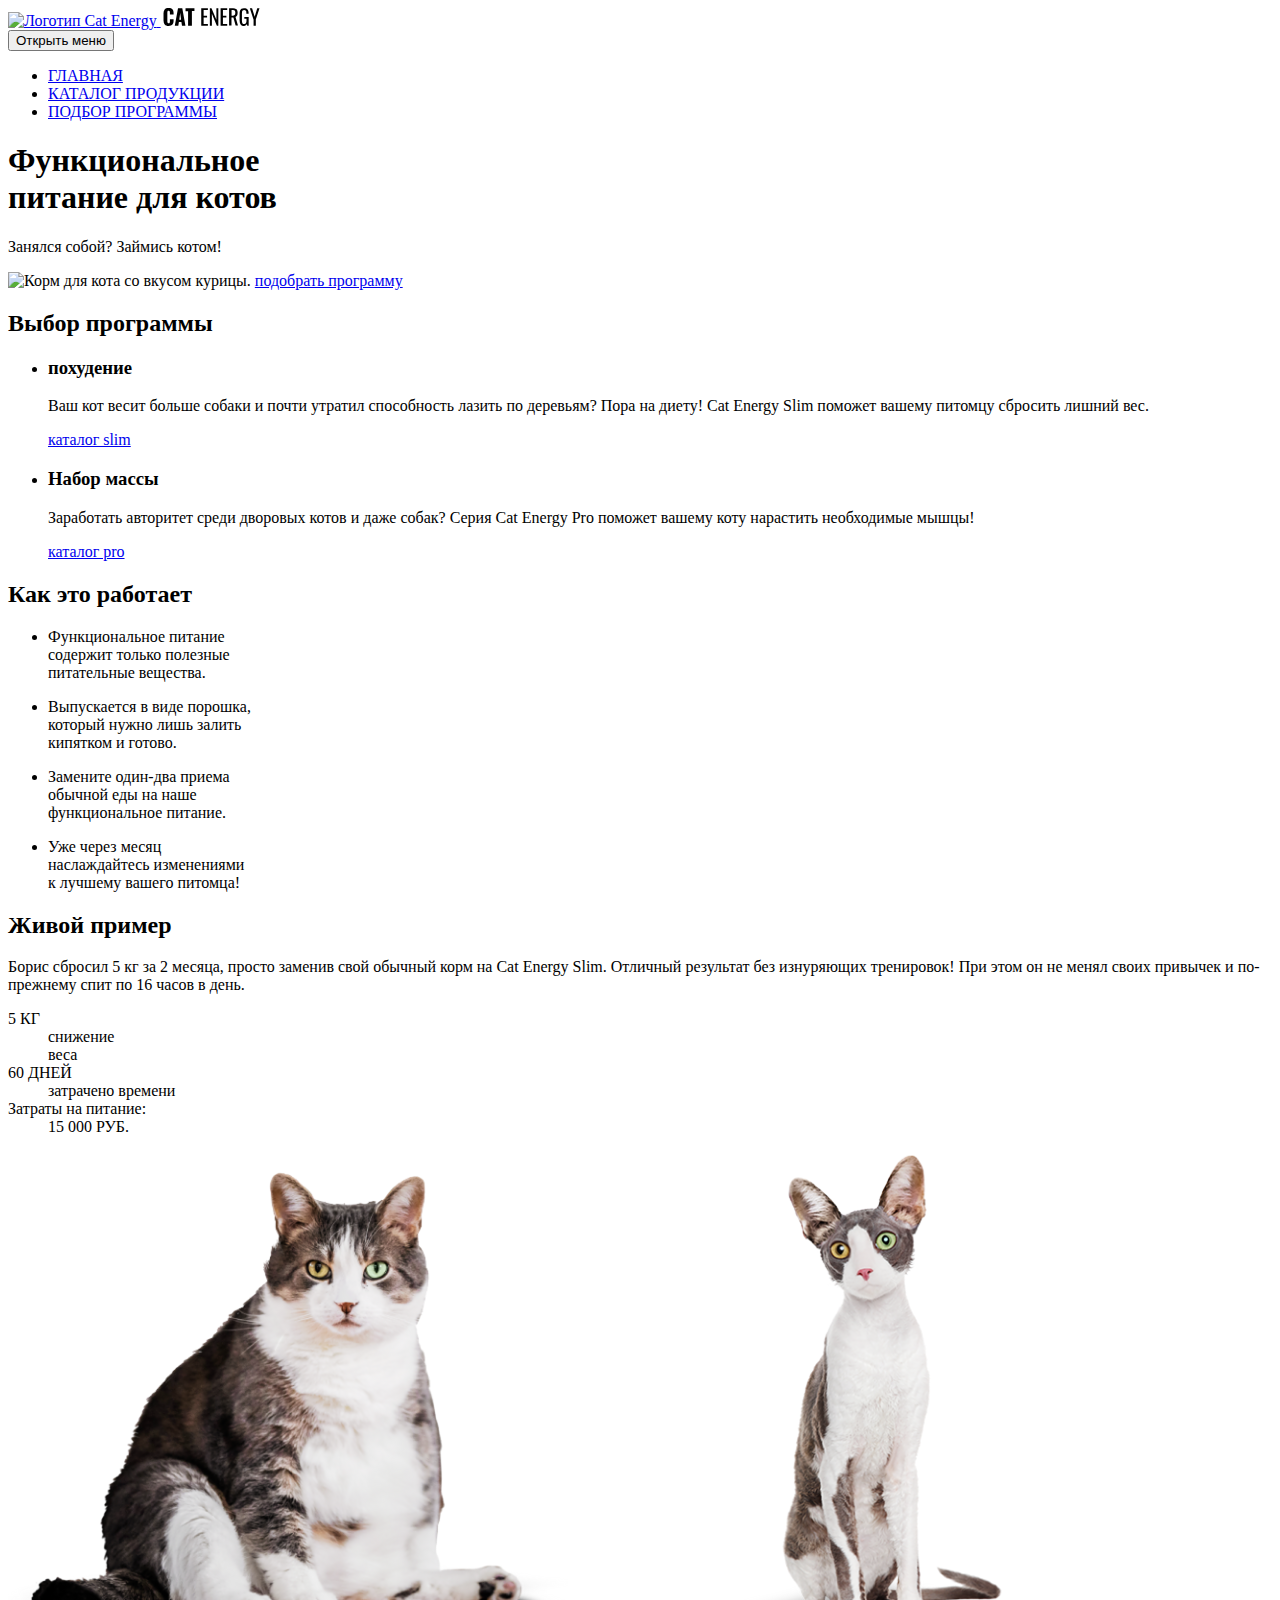
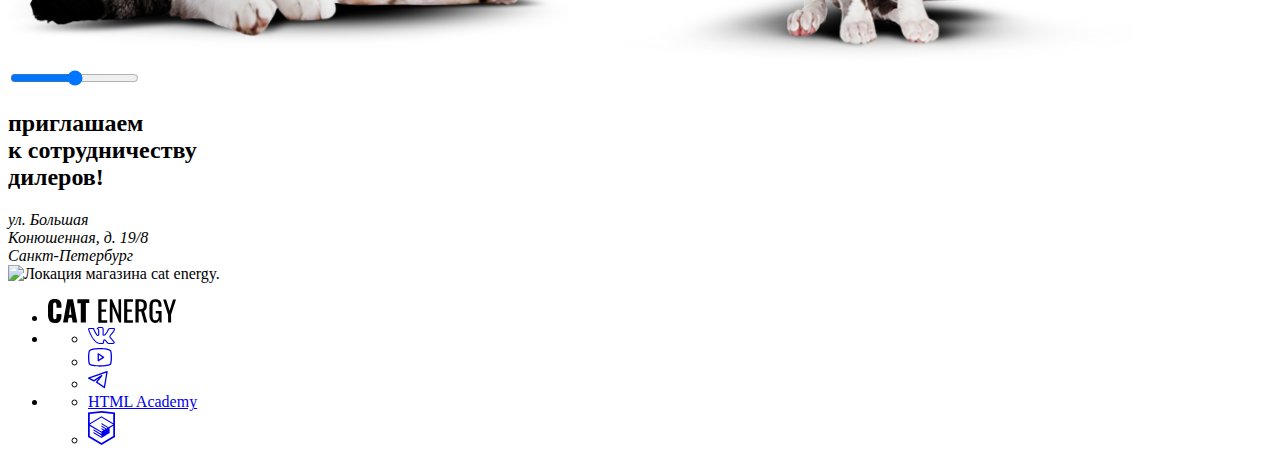
==== source/index.html @ e5574525 "Добавляет бургер-меню для удобства" ====
<!DOCTYPE html>
<html class="page" lang="ru">
  <head>
    <meta charset="UTF-8">
    <title>Cat Energy</title>
    <meta name="viewport" content="width=device-width,initial-scale=1">
    <link rel="icon" href="favicon.ico">
    <link rel="rel" href="favicons/icon.svg" type="image/svg+xml">
    <link rel="apple-touch-icon" href="favicons/apple.png">
    <link rel="manifest" href="manifest.webmanifest">
    <link rel="stylesheet" href="styles/styles.css">
    <script src="scripts/index.js" defer></script>
  </head>
  <body class="page__body">

    <div class="wrapper">

      <header class="main-header">
        <div class="main-header__container main-header__container--index">

          <a class="main-header__logo" href="#" aria-label="Перейти на главную страницу Cat Energy">
            <picture>
              <source type="image/svg+xml" media="(min-width: 1440px)" srcset="images/icons/logo-desktop.svg" width="70" height="59">
              <source type="image/svg+xml" media="(min-width: 768px)" srcset="images/icons/logo-tablet.svg" width="60" height="50">
              <img class="main-header__logo-icon" src="images/icons/logo-mobile.svg" alt="Логотип Cat Energy" width="33" height="38">
            </picture>
            <picture>
              <source type="image/svg+xml" media="(min-width: 1440px)" srcset="images/icons/logo-text.svg" width="118" height="21">
              <img class="main-header__logo-text" src="images/icons/logo-text.svg" alt="Cat Energy" width="101" height="18">
            </picture>
          </a>

          <nav class="main-nav">
            <button class="main-nav__toggle toggle-burger" type="button">
              <span class="visually-hidden toggle-burger__help">Открыть меню</span>
              <span class="toggle-burger__line1"></span>
              <span class="toggle-burger__line2"></span>
              <span class="toggle-burger__line3"></span>
            </button>

            <ul class="main-nav__list main-nav__list--closed">
              <li class="main-nav__item main-nav__item--current">
                <a class="main-nav__link" href="#">ГЛАВНАЯ</a>
              </li>
              <li class="main-nav__item">
                <a class="main-nav__link" href="catalog.html">КАТАЛОГ ПРОДУКЦИИ</a>
              </li>
              <li class="main-nav__item">
                <a class="main-nav__link" href="form.html">ПОДБОР ПРОГРАММЫ</a>
              </li>
            </ul>
          </nav>

        </div>
      </header>

      <main class="main-content">

        <section class="hero">
          <div class="hero__container">
            <h1 class="hero__title">Функциональное<br> питание для котов</h1>
            <p class="hero__slogan">Занялся собой? Займись котом!</p>
            <picture>
              <source type="image/png" media="(min-width: 1440px)" srcset="images/index/hero-product-desktop@1x.png 1x, images/index/hero-product-desktop@2x.png 2x" width="552" height="499">
              <source type="image/jpeg" media="(min-width: 768px)" srcset="images/index/hero-product-tablet@1x.jpg 1x, images/index/hero-product-tablet@2x.jpg 2x" width="709" height="609">
              <img class="hero__product-image" src="images/index/hero-product-mobile@1x.png" srcset="images/index/hero-product-mobile@2x.png 2x" alt="Корм для кота со вкусом курицы." width="280" height="270">
            </picture>
            <a class="hero__button button" href="#">подобрать программу</a>
          </div>
        </section>

        <section class="programs">
          <h2 class="visually-hidden">Выбор программы</h2>
          <div class="programs__container">
            <ul class="programs__list">
              <li class="programs__item programs__item--weight-loss">
                <h3 class="programs__title">похудение</h3>
                <p class="programs__text">Ваш кот весит больше собаки и&nbsp;почти утратил способность лазить по&nbsp;деревьям? Пора на&nbsp;диету! Cat Energy Slim поможет вашему питомцу сбросить лишний вес.</p>
                <a class="programs__link" href="form.html">каталог slim</a>
              </li>
              <li class="programs__item programs__item--weight-gain">
                <h3 class="programs__title">Набор массы</h3>
                <p class="programs__text">Заработать авторитет среди дворовых котов и даже собак? Серия Cat Energy Pro поможет вашему коту нарастить необходимые мышцы!</p>
                <a class="programs__link" href="form.html">каталог pro</a>
              </li>
            </ul>
          </div>
        </section>

        <section class="about">
          <div class="about__container">
            <h2 class="about__title">Как это работает</h2>
            <ul class="about__list">
              <li class="about__item about__item--eco">
                <p class="about__description">Функциональное питание<br> содержит только полезные<br> питательные вещества.</p>
              </li>
              <li class="about__item about__item--fast">
                <p class="about__description">Выпускается в виде порошка,<br> который нужно лишь залить<br> кипятком и готово.</p>
              </li>
              <li class="about__item about__item--food">
                <p class="about__description">Замените один-два приема<br> обычной еды на наше<br> функциональное питание.</p>
              </li>
              <li class="about__item about__item--time">
                <p class="about__description">Уже через месяц<br> наслаждайтесь изменениями<br> к&nbsp;лучшему вашего питомца!</p>
              </li>
            </ul>
          </div>
        </section>

        <section class="example">
          <div class="example__container">
            <div class="example__content">
              <h2 class="example__title">Живой пример</h2>
              <p class="example__text">Борис сбросил 5&nbsp;кг за&nbsp;2&nbsp;месяца, просто заменив свой обычный корм на&nbsp;Cat Energy Slim. Отличный результат без изнуряющих тренировок! При этом он&nbsp;не&nbsp;менял своих привычек и&nbsp;по-прежнему спит по&nbsp;16&nbsp;часов в&nbsp;день.</p>
              <dl class="example__list">
                <div class="example__item example__item--first">
                  <dt class="example__number">5 КГ</dt>
                  <dd class="example__descrtiption">снижение<br> веса</dd>
                </div>
                <div class="example__item">
                  <dt class="example__number">60 ДНЕЙ</dt>
                  <dd class="example__descrtiption">затрачено времени</dd>
                </div>
                <div class="example__item example__item--expense">
                  <dt class="example__number example__number--expense-text">Затраты на питание:</dt>
                  <dd class="example__descrtiption example__descrtiption--expense-prise">15 000 РУБ.</dd>
                </div>
              </dl>
            </div>

            <div class="example__slider slider">

              <div class="slider__images">
                <picture>
                  <source type="image/png" media="(min-width: 768px)" srcset="images/slider/cat-before-tablet-desktop@1x.png 1x, images/slider/cat-before-tablet-desktop@2x.png 2x" width="560" height="512">
                  <img class="slider__image-before" src="images/slider/cat-before-mobile@1x.png" srcset="images/slider/cat-before-mobile@2x.png 2x" alt="Кот до приема cat Energy" width="280" height="256">
                </picture>

                <picture>
                  <source type="image/png" media="(min-width: 768px)" srcset="images/slider/cat-after-tablet-desktop@1x.png 1x, images/slider/cat-after-tablet-desktop@2x.png 2x" width="560" height="512">
                  <img class="slider__image-after" src="images/slider/cat-after-mobile@1x.png" srcset="images/slider/cat-after-mobile@2x.png 2x" alt="Кот после приема cat Energy" width="280" height="256">
                </picture>
              </div>

              <div class="slider__main-slider">
                <input class="slider__input" type="range" name="slider-cat" min="0" max="100" aria-label="Разные состония котов">
                <div class="slider__drag-line">
                  <span class="slider__marker"></span>
                </div>
              </div>

            </div>

          </div>
        </section>

      </main>

      <footer class="main-footer">
        <section class="invitation">
          <div class="invitation__container">
            <div class="invitation__content">
              <h2 class="invitation__title">приглашаем<br> к&nbsp;сотрудничеству<br> дилеров!</h2>
              <address class="invitation__address">ул. Большая<br> Конюшенная, д. 19/8<br> Санкт-Петербург</address>
            </div>
            <picture>
              <source type="image/png" media="(min-width: 1440px)" srcset="images/map/map-desktop@1x.png 1x, images/map/map-desktop@2x.png 2x" width="1440" height="400">
              <source type="image/png" media="(min-width: 768px)" srcset="images/map/map-tablet@1x.png 1x, images/map/map-tablet@2x.png 2x" width="768" height="400">
              <img class="invitation__map" src="images/map/map-mobile@1x.png" srcset="images/map/map-mobile@2x.png 2x" alt="Локация магазина cat energy." width="320" height="362">
            </picture>
          </div>
        </section>

        <ul class="main-footer__logos logos">
          <li class="logos__item">
            <a class="logos__link logos__link--cat-energy" href="#" aria-label="Текстовый логотип сайта cat energy.">
              <svg width="128" height="24" viewBox="0 0 128 24" xmlns="http://www.w3.org/2000/svg"><path d="M1.62 21.96a9.43 9.43 0 0 1-1.6-5.72v-8.48a9.56 9.56 0 0 1 1.5-5.82c1.1-1.33 2.8-1.94 5.31-1.94 2.5 0 4.1.61 5.1 1.74a7.43 7.43 0 0 1 1.51 5v2.04h-4.9v-2.35a5.4 5.4 0 0 0-.3-2.04 1.42 1.42 0 0 0-1.4-.82c-.71 0-1.21.2-1.41.72a6.72 6.72 0 0 0-.3 2.25v10.92a4.3 4.3 0 0 0 .4 2.15c.2.5.7.71 1.4.71s1.1-.2 1.3-.71c.23-.7.33-1.42.3-2.15v-2.45h4.91v2.05a7.92 7.92 0 0 1-1.5 5.1c-1 1.23-2.7 1.84-5.1 1.84-2.41-.1-4.22-.71-5.22-2.04Zm17.73-21.66h5.7l4.21 23.3h-4.6l-.8-4.91h-3.31l-.8 4.9h-4.7l4.3-23.28Zm4.1 15.33-1.2-9.1-1.2 9.1h2.4Zm9.32-11.44h-3.4v-3.88h11.9v3.78h-3.4v19.5h-5.1v-19.4Zm17.63-3.89h8.8v2.46h-5.7v7.66h4.6v2.35h-4.6v8.57h5.7v2.35h-8.9v-23.38h.1Zm11.4 0h2.21l6.51 15.43v-15.42h2.6v23.28h-2l-6.6-15.93v15.93h-2.71v-23.28Zm14.33 0h8.81v2.46h-5.7v7.66h4.6v2.35h-4.6v8.57h5.7v2.35h-8.81v-23.38Zm11.41 0h4.61a7.9 7.9 0 0 1 5.1 1.44c1.1.92 1.6 2.55 1.6 4.7 0 2.96-.9 4.8-2.8 5.4l3.21 11.65h-3.1l-3-10.93h-2.51v10.93h-3.2v-23.18h.1Zm4.41 10.01c1.03.1 2.06-.2 2.9-.81.6-.51.9-1.53.9-3.07a6.72 6.72 0 0 0-.3-2.24 2.58 2.58 0 0 0-1.1-1.23 4.49 4.49 0 0 0-2.2-.4h-1.4v7.65h1.2v.1Zm10.91 11.55a10.49 10.49 0 0 1-1.4-5.93v-7.76a17 17 0 0 1 .5-4.4c.34-1.06 1-2 1.9-2.65 1.12-.67 2.41-1 3.71-.92 2.1 0 3.6.51 4.5 1.64a7.93 7.93 0 0 1 1.41 5.1v.82h-3v-.71c0-.86-.07-1.71-.2-2.56a2.05 2.05 0 0 0-.8-1.32 3.05 3.05 0 0 0-1.9-.51 2.96 2.96 0 0 0-2.01.6 2.3 2.3 0 0 0-.8 1.64c-.13.92-.2 1.84-.2 2.76v8.68a9.43 9.43 0 0 0 .6 3.88c.4.82 1.2 1.12 2.4 1.12a2.38 2.38 0 0 0 2.4-1.22c.53-1.3.77-2.69.7-4.09v-1.63h-2.9v-2.35h5.81v11.54h-2l-.3-2.65a4.17 4.17 0 0 1-1.56 2.2c-.74.53-1.64.8-2.55.76a4.92 4.92 0 0 1-4.3-2.04Zm17.13-6.44-4.9-15.01h3l3.5 11.23 3.4-11.23h3.01l-4.9 15.01v8.17h-3.01v-8.17h-.1Z"/></svg>
            </a>
          </li>
          <li class="logos__item">
            <ul class="logos__sub-list">
              <li class="logos__sub-item">
                <a class="logos__link" href="#" aria-label="Перейти в вконтакте">
                  <svg width="27" height="17" viewBox="0 0 27 17" xmlns="http://www.w3.org/2000/svg"><path d="M0 2.34c0-.86.52-1.32 1.55-1.38l3.97.02c.26 0 .44.13.53.38.4 1.26.86 2.34 1.37 3.25.5.92 1.17 1.97 1.99 3.16.07.15.18.23.34.23.13 0 .22-.06.3-.18l.07-.28.03-4.35c0-.3-.07-.5-.23-.6-.15-.1-.43-.18-.83-.23-.32-.05-.48-.23-.48-.55 0-.07 0-.12.02-.15.38-1.09 1.44-1.63 3.2-1.63l1.5-.03c.67 0 1.23.16 1.67.48.44.32.67.82.67 1.5v5.72c.12.08.24.12.34.12.27 0 .5-.15.7-.45 1.95-2.58 3-4.31 3.17-5.18a.3.3 0 0 1 .05-.13c.12-.25.33-.47.61-.65.29-.19.53-.31.75-.38a.55.55 0 0 1 .24-.05h4.13l.26.03c.36 0 .63.16.83.47.07.1.12.21.15.33a2.4 2.4 0 0 1 .06.55v.18a6.11 6.11 0 0 1-.94 2.2 23.4 23.4 0 0 1-1.93 2.53c-.79.9-1.27 1.5-1.47 1.78a.93.93 0 0 0-.24.56c0 .13.07.28.21.45l3.9 4.63c.2.26.31.56.31.88 0 .38-.16.7-.48.95-.32.25-.7.4-1.14.43l-.46.02h-4.04c-.02 0-.06 0-.11.02a.86.86 0 0 1-.1.01c-.4 0-.76-.16-1.1-.48-.12-.13-.96-1.12-2.5-2.97a1.39 1.39 0 0 0-.38-.32 38.47 38.47 0 0 0-.53 2.24l-.08.42a1.4 1.4 0 0 1-1.12 1.06l-.37.02h-2.61c-1.48 0-2.95-.63-4.41-1.9a19.3 19.3 0 0 1-3.96-4.95 47.51 47.51 0 0 1-3.28-7.05 1.92 1.92 0 0 1-.13-.73Zm16.01 6.51c-.37 0-.7-.1-1.01-.29a.9.9 0 0 1-.45-.79v-5.78c0-.34-.1-.58-.27-.72-.18-.14-.49-.21-.93-.21l-1.52.05c-.76 0-1.34.12-1.73.37.78.36 1.17.93 1.17 1.71v4.43a1.5 1.5 0 0 1-.53 1.04 1.6 1.6 0 0 1-1.07.42c-.53 0-.94-.24-1.22-.73a26.16 26.16 0 0 1-3.1-5.63l-.23-.66-3.55-.02c-.23 0-.36.01-.38.03-.03.03-.04.1-.04.22 0 .15.01.3.05.48l.56 1.4c1.49 3.64 3.11 6.51 4.86 8.6 1.75 2.1 3.47 3.15 5.16 3.15h2.66c.1 0 .19-.03.24-.09.05-.06.1-.17.13-.34l.06-.25.5-2.21c.15-.3.27-.5.38-.6.2-.2.42-.28.69-.28.43 0 .86.24 1.3.73l2.27 2.71c.14.22.3.33.45.33h4.4c.53 0 .8-.13.8-.38a.47.47 0 0 0-.08-.25l-3.87-4.55c-.3-.35-.45-.73-.45-1.13 0-.4.14-.8.43-1.16.23-.34.68-.9 1.34-1.67.67-.78 1.25-1.51 1.75-2.19.5-.68.82-1.3.98-1.85l.08-.33a.37.37 0 0 1-.02-.16.54.54 0 0 0-.03-.19h-4.18c-.27.1-.48.25-.64.45l-.16.48c-.45 1.16-1.6 2.94-3.5 5.36-.36.33-.8.5-1.3.5Z" fill="currentColor"/></svg>
                </a>
              </li>
              <li class="logos__sub-item">
                <a class="logos__link" href="#" aria-label="Перейти в youtube">
                  <svg width="24" height="19" viewBox="0 0 24 19" fill="currentColor" xmlns="http://www.w3.org/2000/svg"><path d="m15.85 8.8-5.24-3.5a.65.65 0 0 0-1.01.55v6.98a.65.65 0 0 0 1.01.54l5.24-3.49a.65.65 0 0 0 0-1.09Zm-4.94 2.8v-4.53l3.4 2.27-3.4 2.27Zm12.48-8.56a2.4 2.4 0 0 0-1.45-1.63c-3.72-1.43-9.69-1.41-9.94-1.41s-6.22-.02-9.94 1.4a2.4 2.4 0 0 0-1.45 1.64 25.32 25.32 0 0 0-.61 6.3c0 3.26.33 5.22.61 6.3a2.4 2.4 0 0 0 1.45 1.63c3.72 1.43 9.69 1.4 9.94 1.4h.08c.75 0 6.31-.04 9.86-1.4a2.4 2.4 0 0 0 1.45-1.64c.28-1.07.61-3.03.61-6.3 0-3.25-.33-5.22-.61-6.29Zm-1.27 12.27a1.1 1.1 0 0 1-.65.74c-3.5 1.34-9.4 1.32-9.47 1.32-.07 0-5.98.02-9.47-1.32a1.09 1.09 0 0 1-.65-.74c-.27-1-.57-2.85-.57-5.97 0-3.12.3-4.97.57-5.97a1.1 1.1 0 0 1 .65-.74c3.5-1.34 9.4-1.32 9.47-1.32.07 0 5.98-.02 9.47 1.32a1.1 1.1 0 0 1 .65.74c.27 1 .57 2.85.57 5.97 0 3.12-.3 4.96-.57 5.97Z"/></svg>
                </a>
              </li>
              <li class="logos__sub-item">
                <a class="logos__link" href="#" aria-label="Перейти в телеграм">
                  <svg width="20" height="18" viewBox="0 0 20 18" fill="currentColor" xmlns="http://www.w3.org/2000/svg"><path fill-rule="evenodd" clip-rule="evenodd" d="M19.46.15c.18.15.27.38.23.61l-2.63 15.76a.66.66 0 0 1-1.01.44l-7.88-5.25a.66.66 0 0 1-.15-.96l2.61-3.26-4.36 2.9a.66.66 0 0 1-.65.05l-5.26-2.63a.66.66 0 0 1 .08-1.2l18.38-6.57a.66.66 0 0 1 .64.11Zm-17.13 7.17 3.53 1.77 7.56-5.04a.66.66 0 0 1 .88.96l-4.8 6 6.43 4.3 2.28-13.66-15.88 5.67Z"/></svg>
                </a>
              </li>
            </ul>
          </li>
          <li class="logos__item logos__item--academy">
            <ul class="logos__sub-list logos__sub-list--academy">
              <li class="logos__sub-item">
                <a class="logos__link logos__link--academy-text" href="#">HTML Academy</a>
              </li>
              <li class="logos__sub-item">
                <a class="logos__link logos__link--academy-logo" href="#" aria-label="Перейти на сайт html-academy">
                  <svg width="27" height="34" viewBox="0 0 27 34" xmlns="http://www.w3.org/2000/svg"><path d="m13.64.02-.14-.02-13.5 1.4v24.61l13.5 7.99 13.5-7.99v-24.6l-13.36-1.4Zm11.6 25-11.74 6.94-11.73-6.94v-10.1l11.68 6.93.02 1.25-8.02-4.75v1.23l8.04 4.8.02 1.3-8.05-4.76v1.22l8.04 4.81 8.12-4.83v-5.21l3.62-2.15v10.26Zm0-11.57-3.23 1.88-1.48.88-7.06-4.19-.01 1.23 6.04 3.57-.06.03-.13.07-.86.5-4.98-2.95-.01 1.22 3.93 2.33-.93.61-.02.01-2.97-1.74-.01 1.23 1.94 1.13-1.98 1.19-11.62-6.87 11.63-6.96 11.8 6.83Zm0-1.22-11.8-6.92-11.67 6.91v-9.23l11.73-1.23 11.73 1.23v9.24Z" fill="currentColor"/></svg>
                </a>
              </li>
            </ul>
          </li>
        </ul>

      </footer>

    </div>

    <script src="scripts/index.js"></script>
  </body>
</html>
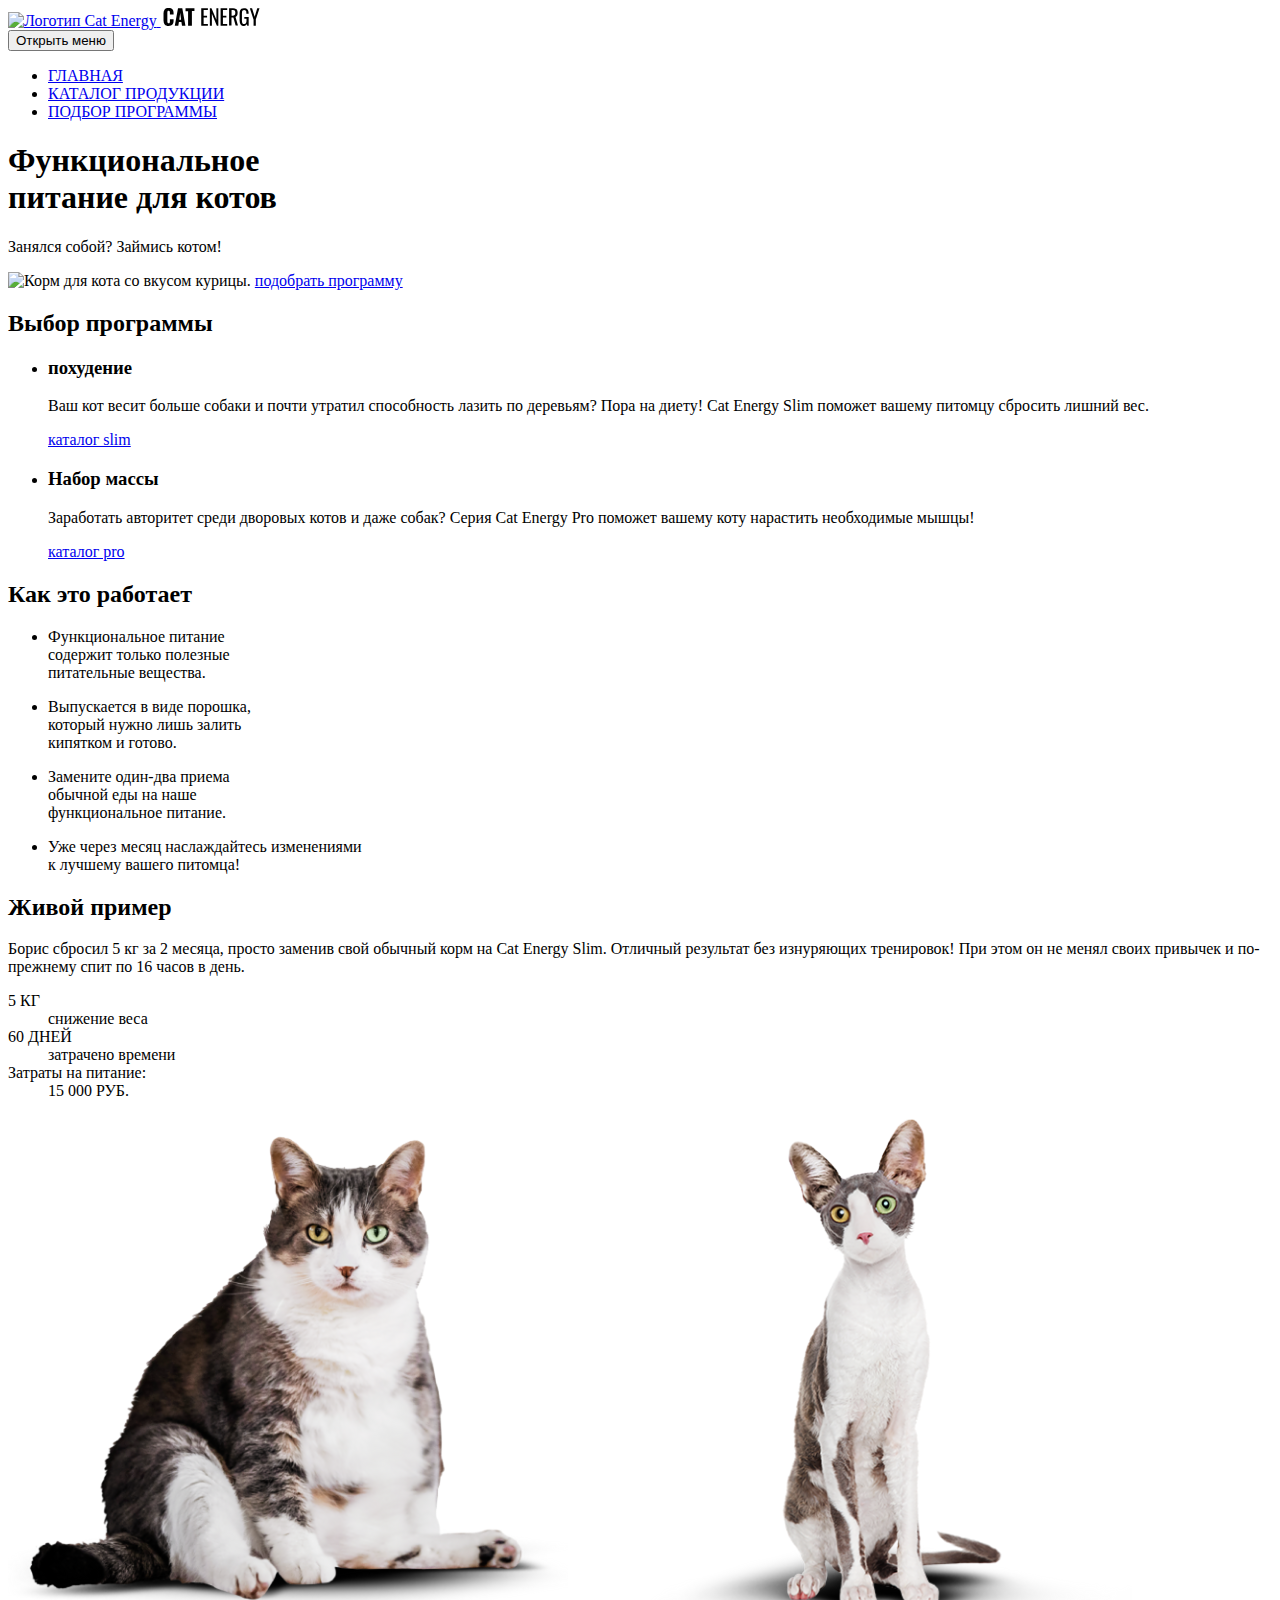
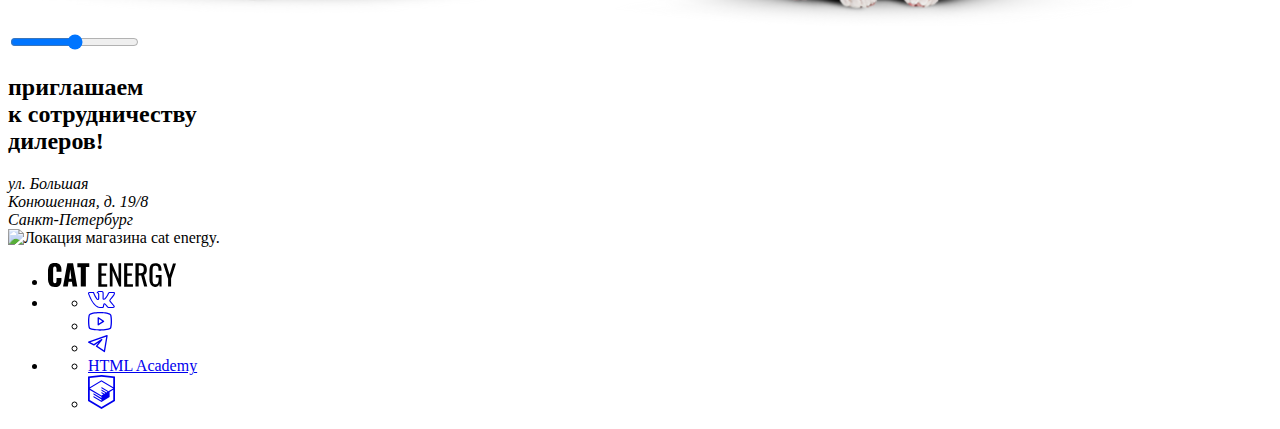
==== commit 5cd7ca41: "Добавляет адаптивную сетку" ====
--- a/source/index.html
+++ b/source/index.html
@@ -39,14 +39,14 @@
             </button>
 
             <ul class="main-nav__list main-nav__list--closed">
-              <li class="main-nav__item main-nav__item--current">
-                <a class="main-nav__link" href="#">ГЛАВНАЯ</a>
+              <li class="main-nav__item main-nav__item--current main-nav__item--current-index">
+                <a class="main-nav__link main-nav__link--index" href="#">ГЛАВНАЯ</a>
               </li>
               <li class="main-nav__item">
-                <a class="main-nav__link" href="catalog.html">КАТАЛОГ ПРОДУКЦИИ</a>
+                <a class="main-nav__link main-nav__link--index" href="catalog.html">КАТАЛОГ ПРОДУКЦИИ</a>
               </li>
               <li class="main-nav__item">
-                <a class="main-nav__link" href="form.html">ПОДБОР ПРОГРАММЫ</a>
+                <a class="main-nav__link main-nav__link--index" href="form.html">ПОДБОР ПРОГРАММЫ</a>
               </li>
             </ul>
           </nav>
@@ -75,7 +75,7 @@
             <ul class="programs__list">
               <li class="programs__item programs__item--weight-loss">
                 <h3 class="programs__title">похудение</h3>
-                <p class="programs__text">Ваш кот весит больше собаки и&nbsp;почти утратил способность лазить по&nbsp;деревьям? Пора на&nbsp;диету! Cat Energy Slim поможет вашему питомцу сбросить лишний вес.</p>
+                <p class="programs__text">Ваш кот весит больше собаки и почти утратил способность лазить по&nbsp;деревьям? Пора на&nbsp;диету! Cat Energy Slim поможет вашему питомцу сбросить лишний вес.</p>
                 <a class="programs__link" href="form.html">каталог slim</a>
               </li>
               <li class="programs__item programs__item--weight-gain">
@@ -101,7 +101,7 @@
                 <p class="about__description">Замените один-два приема<br> обычной еды на наше<br> функциональное питание.</p>
               </li>
               <li class="about__item about__item--time">
-                <p class="about__description">Уже через месяц<br> наслаждайтесь изменениями<br> к&nbsp;лучшему вашего питомца!</p>
+                <p class="about__description">Уже через месяц наслаждайтесь изменениями<br> к&nbsp;лучшему вашего питомца!</p>
               </li>
             </ul>
           </div>
@@ -109,13 +109,13 @@
 
         <section class="example">
           <div class="example__container">
+            <h2 class="example__title">Живой пример</h2>
             <div class="example__content">
-              <h2 class="example__title">Живой пример</h2>
               <p class="example__text">Борис сбросил 5&nbsp;кг за&nbsp;2&nbsp;месяца, просто заменив свой обычный корм на&nbsp;Cat Energy Slim. Отличный результат без изнуряющих тренировок! При этом он&nbsp;не&nbsp;менял своих привычек и&nbsp;по-прежнему спит по&nbsp;16&nbsp;часов в&nbsp;день.</p>
               <dl class="example__list">
                 <div class="example__item example__item--first">
                   <dt class="example__number">5 КГ</dt>
-                  <dd class="example__descrtiption">снижение<br> веса</dd>
+                  <dd class="example__descrtiption">снижение веса</dd>
                 </div>
                 <div class="example__item">
                   <dt class="example__number">60 ДНЕЙ</dt>
@@ -130,25 +130,26 @@
 
             <div class="example__slider slider">
 
-              <div class="slider__images">
-                <picture>
-                  <source type="image/png" media="(min-width: 768px)" srcset="images/slider/cat-before-tablet-desktop@1x.png 1x, images/slider/cat-before-tablet-desktop@2x.png 2x" width="560" height="512">
-                  <img class="slider__image-before" src="images/slider/cat-before-mobile@1x.png" srcset="images/slider/cat-before-mobile@2x.png 2x" alt="Кот до приема cat Energy" width="280" height="256">
-                </picture>
-
-                <picture>
-                  <source type="image/png" media="(min-width: 768px)" srcset="images/slider/cat-after-tablet-desktop@1x.png 1x, images/slider/cat-after-tablet-desktop@2x.png 2x" width="560" height="512">
-                  <img class="slider__image-after" src="images/slider/cat-after-mobile@1x.png" srcset="images/slider/cat-after-mobile@2x.png 2x" alt="Кот после приема cat Energy" width="280" height="256">
-                </picture>
+              <div class="slider__container">
+                <div class="slider__images">
+                  <picture>
+                    <source type="image/png" media="(min-width: 768px)" srcset="images/slider/cat-before-tablet-desktop@1x.png 1x, images/slider/cat-before-tablet-desktop@2x.png 2x" width="560" height="512">
+                    <img class="slider__image-before" src="images/slider/cat-before-mobile@1x.png" srcset="images/slider/cat-before-mobile@2x.png 2x" alt="Кот до приема cat Energy" width="280" height="256">
+                  </picture>
+
+                  <picture>
+                    <source type="image/png" media="(min-width: 768px)" srcset="images/slider/cat-after-tablet-desktop@1x.png 1x, images/slider/cat-after-tablet-desktop@2x.png 2x" width="560" height="512">
+                    <img class="slider__image-after" src="images/slider/cat-after-mobile@1x.png" srcset="images/slider/cat-after-mobile@2x.png 2x" alt="Кот после приема cat Energy" width="280" height="256">
+                  </picture>
+                </div>
+
+                <div class="slider__main-slider">
+                  <input class="slider__input" type="range" name="slider-cat" min="0" max="100" aria-label="Разные состония котов">
+                  <div class="slider__drag-line">
+                    <span class="slider__marker"></span>
+                  </div>
+                </div>
               </div>
-
-              <div class="slider__main-slider">
-                <input class="slider__input" type="range" name="slider-cat" min="0" max="100" aria-label="Разные состония котов">
-                <div class="slider__drag-line">
-                  <span class="slider__marker"></span>
-                </div>
-              </div>
-
             </div>
 
           </div>
@@ -161,7 +162,7 @@
           <div class="invitation__container">
             <div class="invitation__content">
               <h2 class="invitation__title">приглашаем<br> к&nbsp;сотрудничеству<br> дилеров!</h2>
-              <address class="invitation__address">ул. Большая<br> Конюшенная, д. 19/8<br> Санкт-Петербург</address>
+              <address class="invitation__address">ул. Большая<br> Конюшенная, д. 19/8<br> <span class="invitation__address--city">Санкт-Петербург</span></address>
             </div>
             <picture>
               <source type="image/png" media="(min-width: 1440px)" srcset="images/map/map-desktop@1x.png 1x, images/map/map-desktop@2x.png 2x" width="1440" height="400">
@@ -180,17 +181,17 @@
           <li class="logos__item">
             <ul class="logos__sub-list">
               <li class="logos__sub-item">
-                <a class="logos__link" href="#" aria-label="Перейти в вконтакте">
+                <a class="logos__link logos__link--vk" href="#" aria-label="Перейти в вконтакте">
                   <svg width="27" height="17" viewBox="0 0 27 17" xmlns="http://www.w3.org/2000/svg"><path d="M0 2.34c0-.86.52-1.32 1.55-1.38l3.97.02c.26 0 .44.13.53.38.4 1.26.86 2.34 1.37 3.25.5.92 1.17 1.97 1.99 3.16.07.15.18.23.34.23.13 0 .22-.06.3-.18l.07-.28.03-4.35c0-.3-.07-.5-.23-.6-.15-.1-.43-.18-.83-.23-.32-.05-.48-.23-.48-.55 0-.07 0-.12.02-.15.38-1.09 1.44-1.63 3.2-1.63l1.5-.03c.67 0 1.23.16 1.67.48.44.32.67.82.67 1.5v5.72c.12.08.24.12.34.12.27 0 .5-.15.7-.45 1.95-2.58 3-4.31 3.17-5.18a.3.3 0 0 1 .05-.13c.12-.25.33-.47.61-.65.29-.19.53-.31.75-.38a.55.55 0 0 1 .24-.05h4.13l.26.03c.36 0 .63.16.83.47.07.1.12.21.15.33a2.4 2.4 0 0 1 .06.55v.18a6.11 6.11 0 0 1-.94 2.2 23.4 23.4 0 0 1-1.93 2.53c-.79.9-1.27 1.5-1.47 1.78a.93.93 0 0 0-.24.56c0 .13.07.28.21.45l3.9 4.63c.2.26.31.56.31.88 0 .38-.16.7-.48.95-.32.25-.7.4-1.14.43l-.46.02h-4.04c-.02 0-.06 0-.11.02a.86.86 0 0 1-.1.01c-.4 0-.76-.16-1.1-.48-.12-.13-.96-1.12-2.5-2.97a1.39 1.39 0 0 0-.38-.32 38.47 38.47 0 0 0-.53 2.24l-.08.42a1.4 1.4 0 0 1-1.12 1.06l-.37.02h-2.61c-1.48 0-2.95-.63-4.41-1.9a19.3 19.3 0 0 1-3.96-4.95 47.51 47.51 0 0 1-3.28-7.05 1.92 1.92 0 0 1-.13-.73Zm16.01 6.51c-.37 0-.7-.1-1.01-.29a.9.9 0 0 1-.45-.79v-5.78c0-.34-.1-.58-.27-.72-.18-.14-.49-.21-.93-.21l-1.52.05c-.76 0-1.34.12-1.73.37.78.36 1.17.93 1.17 1.71v4.43a1.5 1.5 0 0 1-.53 1.04 1.6 1.6 0 0 1-1.07.42c-.53 0-.94-.24-1.22-.73a26.16 26.16 0 0 1-3.1-5.63l-.23-.66-3.55-.02c-.23 0-.36.01-.38.03-.03.03-.04.1-.04.22 0 .15.01.3.05.48l.56 1.4c1.49 3.64 3.11 6.51 4.86 8.6 1.75 2.1 3.47 3.15 5.16 3.15h2.66c.1 0 .19-.03.24-.09.05-.06.1-.17.13-.34l.06-.25.5-2.21c.15-.3.27-.5.38-.6.2-.2.42-.28.69-.28.43 0 .86.24 1.3.73l2.27 2.71c.14.22.3.33.45.33h4.4c.53 0 .8-.13.8-.38a.47.47 0 0 0-.08-.25l-3.87-4.55c-.3-.35-.45-.73-.45-1.13 0-.4.14-.8.43-1.16.23-.34.68-.9 1.34-1.67.67-.78 1.25-1.51 1.75-2.19.5-.68.82-1.3.98-1.85l.08-.33a.37.37 0 0 1-.02-.16.54.54 0 0 0-.03-.19h-4.18c-.27.1-.48.25-.64.45l-.16.48c-.45 1.16-1.6 2.94-3.5 5.36-.36.33-.8.5-1.3.5Z" fill="currentColor"/></svg>
                 </a>
               </li>
               <li class="logos__sub-item">
-                <a class="logos__link" href="#" aria-label="Перейти в youtube">
+                <a class="logos__link logos__link--youtube" href="#" aria-label="Перейти в youtube">
                   <svg width="24" height="19" viewBox="0 0 24 19" fill="currentColor" xmlns="http://www.w3.org/2000/svg"><path d="m15.85 8.8-5.24-3.5a.65.65 0 0 0-1.01.55v6.98a.65.65 0 0 0 1.01.54l5.24-3.49a.65.65 0 0 0 0-1.09Zm-4.94 2.8v-4.53l3.4 2.27-3.4 2.27Zm12.48-8.56a2.4 2.4 0 0 0-1.45-1.63c-3.72-1.43-9.69-1.41-9.94-1.41s-6.22-.02-9.94 1.4a2.4 2.4 0 0 0-1.45 1.64 25.32 25.32 0 0 0-.61 6.3c0 3.26.33 5.22.61 6.3a2.4 2.4 0 0 0 1.45 1.63c3.72 1.43 9.69 1.4 9.94 1.4h.08c.75 0 6.31-.04 9.86-1.4a2.4 2.4 0 0 0 1.45-1.64c.28-1.07.61-3.03.61-6.3 0-3.25-.33-5.22-.61-6.29Zm-1.27 12.27a1.1 1.1 0 0 1-.65.74c-3.5 1.34-9.4 1.32-9.47 1.32-.07 0-5.98.02-9.47-1.32a1.09 1.09 0 0 1-.65-.74c-.27-1-.57-2.85-.57-5.97 0-3.12.3-4.97.57-5.97a1.1 1.1 0 0 1 .65-.74c3.5-1.34 9.4-1.32 9.47-1.32.07 0 5.98-.02 9.47 1.32a1.1 1.1 0 0 1 .65.74c.27 1 .57 2.85.57 5.97 0 3.12-.3 4.96-.57 5.97Z"/></svg>
                 </a>
               </li>
               <li class="logos__sub-item">
-                <a class="logos__link" href="#" aria-label="Перейти в телеграм">
+                <a class="logos__link logos__link--telegram" href="#" aria-label="Перейти в телеграм">
                   <svg width="20" height="18" viewBox="0 0 20 18" fill="currentColor" xmlns="http://www.w3.org/2000/svg"><path fill-rule="evenodd" clip-rule="evenodd" d="M19.46.15c.18.15.27.38.23.61l-2.63 15.76a.66.66 0 0 1-1.01.44l-7.88-5.25a.66.66 0 0 1-.15-.96l2.61-3.26-4.36 2.9a.66.66 0 0 1-.65.05l-5.26-2.63a.66.66 0 0 1 .08-1.2l18.38-6.57a.66.66 0 0 1 .64.11Zm-17.13 7.17 3.53 1.77 7.56-5.04a.66.66 0 0 1 .88.96l-4.8 6 6.43 4.3 2.28-13.66-15.88 5.67Z"/></svg>
                 </a>
               </li>
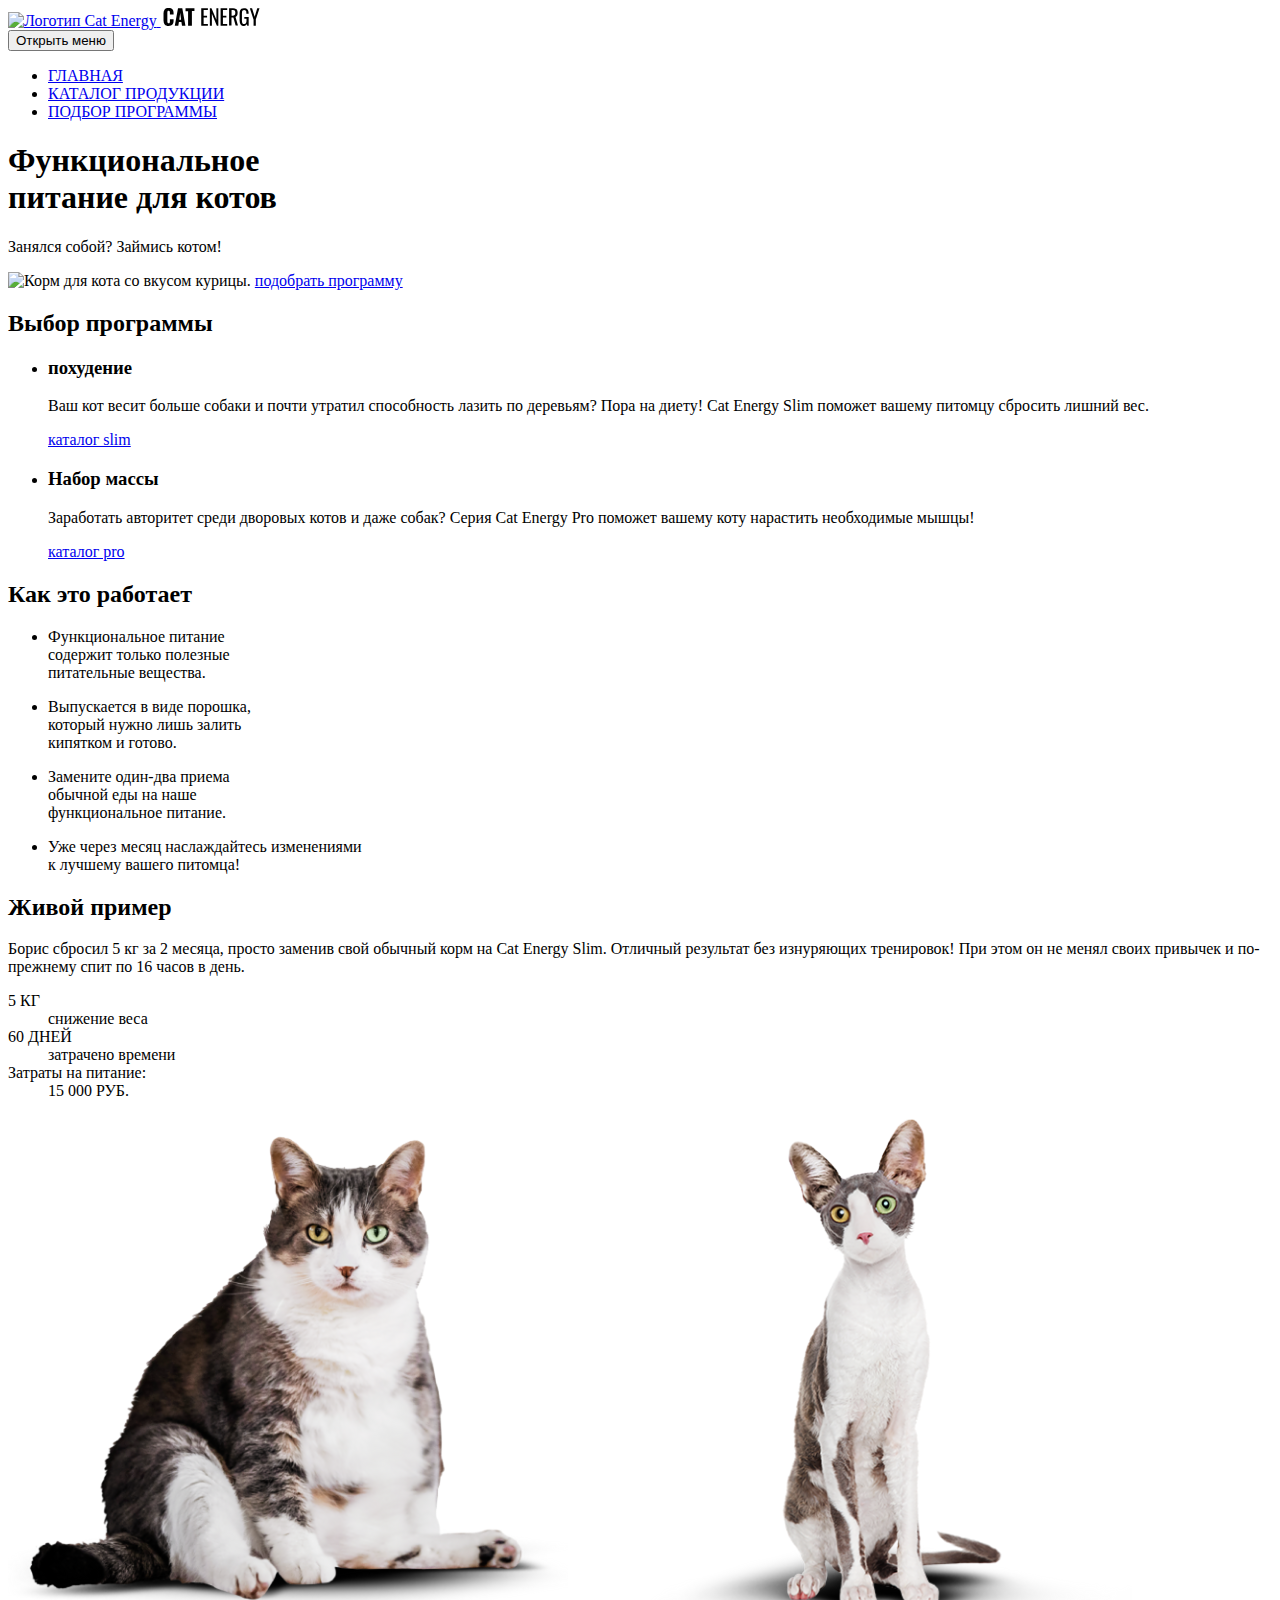
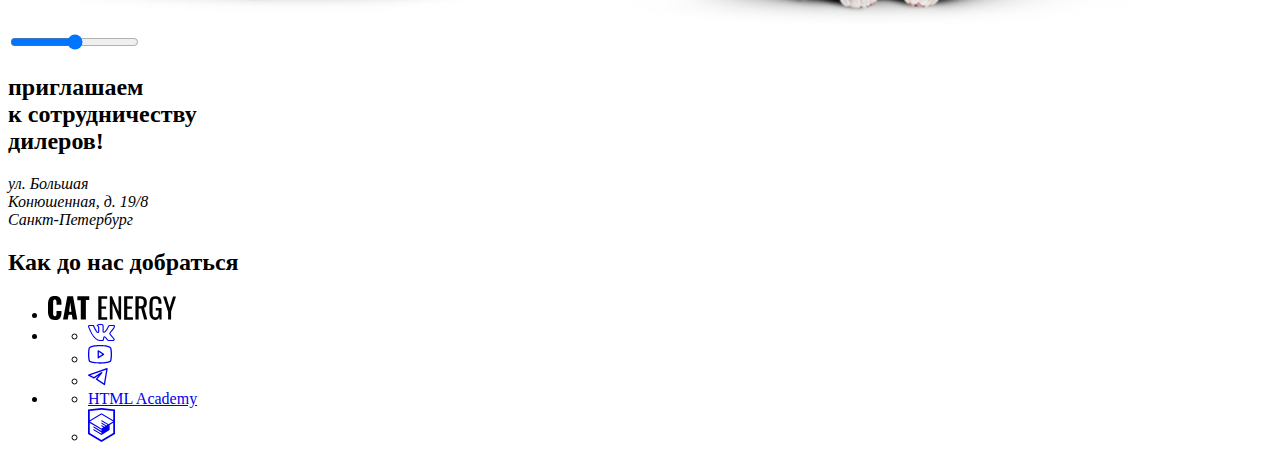
==== commit 56b935bd: "добавляет интерактивную карту" ====
--- a/source/index.html
+++ b/source/index.html
@@ -9,6 +9,7 @@
     <link rel="apple-touch-icon" href="favicons/apple.png">
     <link rel="manifest" href="manifest.webmanifest">
     <link rel="stylesheet" href="styles/styles.css">
+    <script src="https://api-maps.yandex.ru/2.1/?apikey=b741650d-aeca-472d-a761-ce8550b60bb1&lang=ru_RU" defer></script>
     <script src="scripts/index.js" defer></script>
   </head>
   <body class="page__body">
@@ -162,13 +163,10 @@
           <div class="invitation__container">
             <div class="invitation__content">
               <h2 class="invitation__title">приглашаем<br> к&nbsp;сотрудничеству<br> дилеров!</h2>
-              <address class="invitation__address">ул. Большая<br> Конюшенная, д. 19/8<br> <span class="invitation__address--city">Санкт-Петербург</span></address>
+              <address class="invitation__address">ул. Большая<br> Конюшенная, д. 19/8<br> <span>Санкт-Петербург</span></address>
             </div>
-            <picture>
-              <source type="image/png" media="(min-width: 1440px)" srcset="images/map/map-desktop@1x.png 1x, images/map/map-desktop@2x.png 2x" width="1440" height="400">
-              <source type="image/png" media="(min-width: 768px)" srcset="images/map/map-tablet@1x.png 1x, images/map/map-tablet@2x.png 2x" width="768" height="400">
-              <img class="invitation__map" src="images/map/map-mobile@1x.png" srcset="images/map/map-mobile@2x.png 2x" alt="Локация магазина cat energy." width="320" height="362">
-            </picture>
+            <h2 class="visually-hidden">Как до нас добраться</h2>
+            <div class="invitation__map-container" id="map"></div>
           </div>
         </section>
 
@@ -214,7 +212,5 @@
       </footer>
 
     </div>
-
-    <script src="scripts/index.js"></script>
   </body>
 </html>
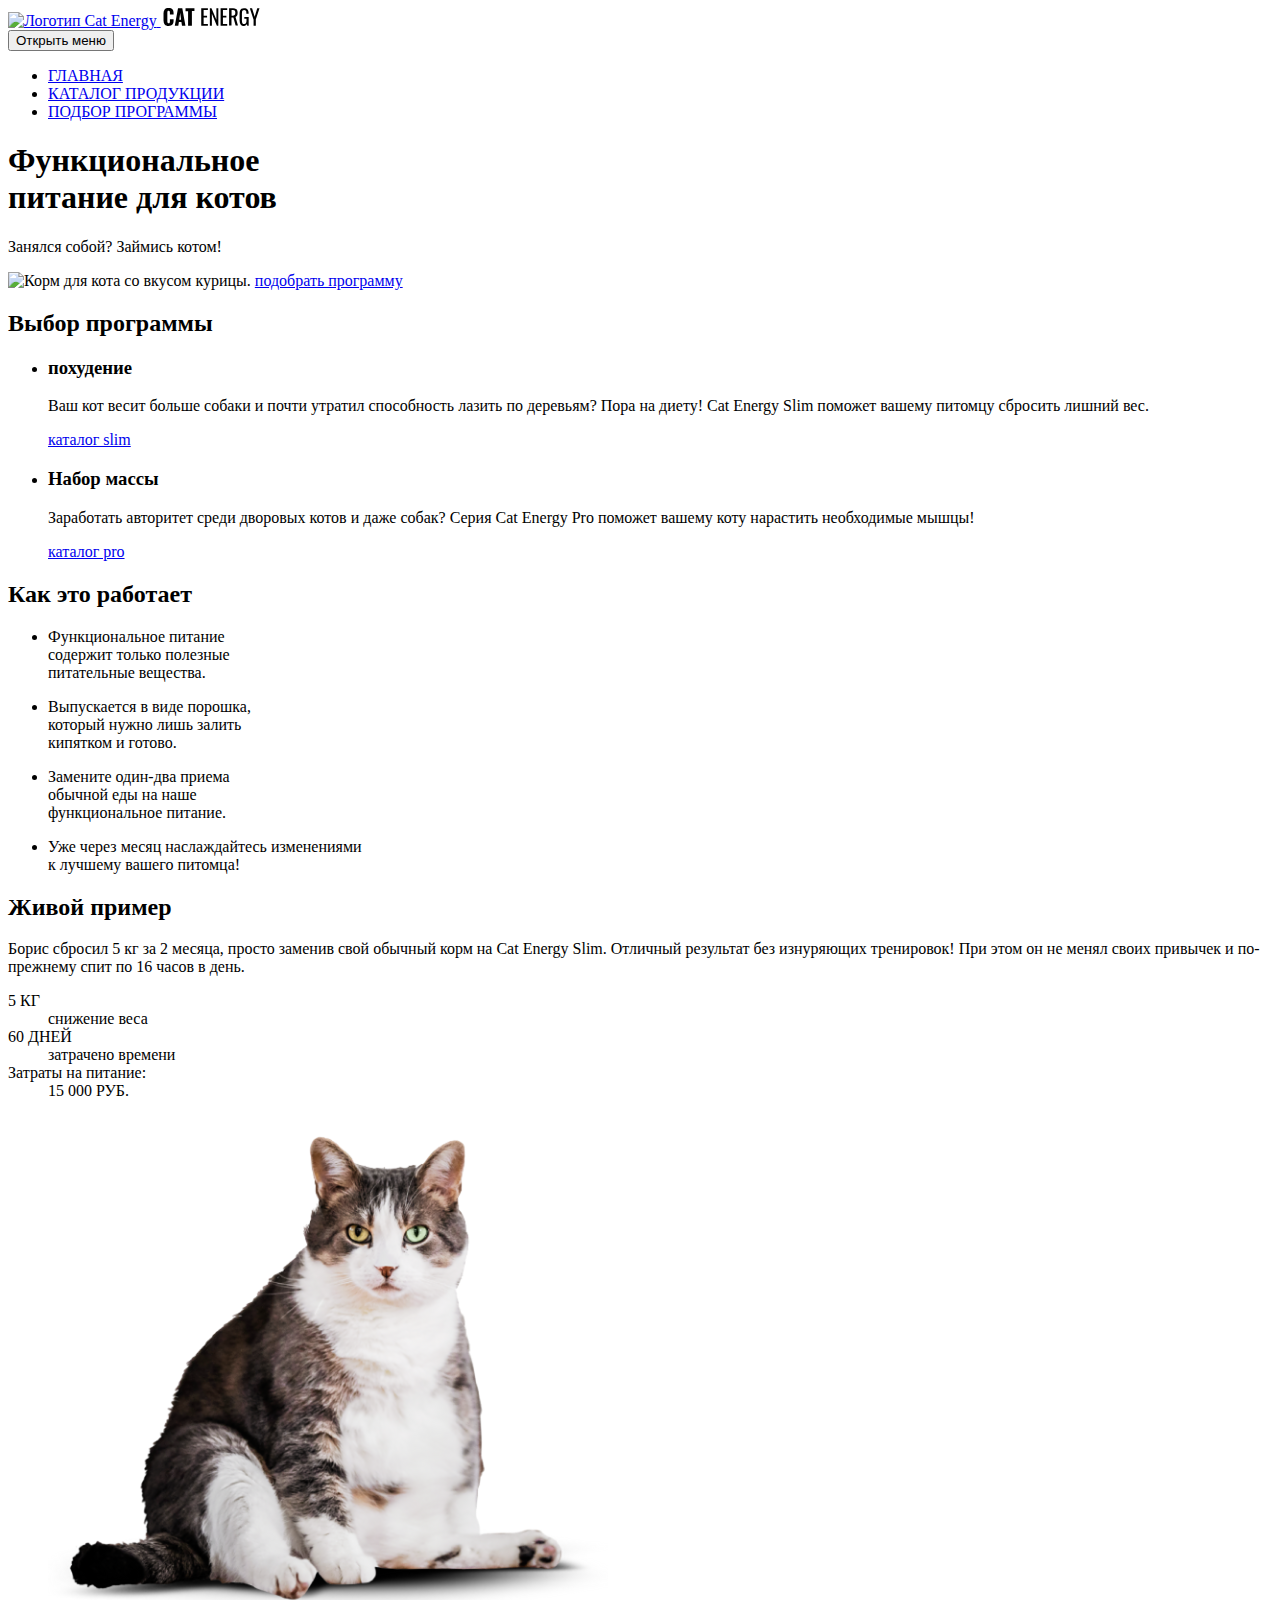
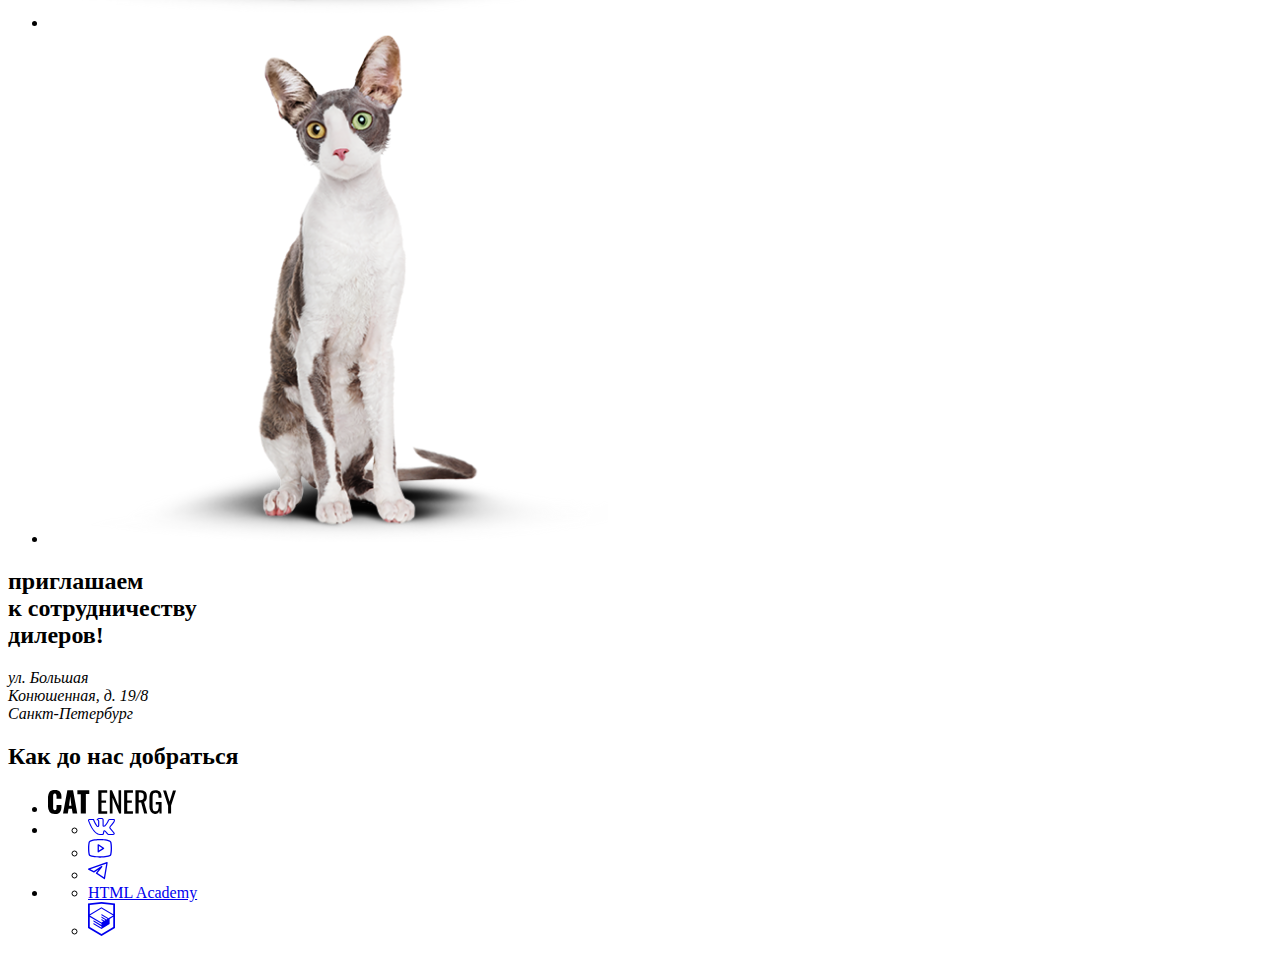
==== commit 71fab170: "Обновляет слайдер" ====
--- a/source/index.html
+++ b/source/index.html
@@ -129,7 +129,29 @@
               </dl>
             </div>
 
-            <div class="example__slider slider">
+            <div class="slider">
+              <div class="slider__container">
+                  <ul class="slider__images">
+                      <li class="slider__image slider__image--before">
+                        <picture>
+                          <source type="image/png" media="(min-width: 768px)" srcset="images/slider/cat-before-tablet-desktop@1x.png 1x, images/slider/cat-before-tablet-desktop@2x.png 2x" width="560" height="512">
+                          <img class="slider__before" src="images/slider/cat-before-mobile@1x.png" srcset="images/slider/cat-before-mobile@2x.png 2x" alt="Кот до приема cat Energy" width="280" height="256">
+                        </picture>
+                      </li>
+                      <li class="slider__image slider__image--after">
+                        <picture>
+                          <source type="image/png" media="(min-width: 768px)" srcset="images/slider/cat-after-tablet-desktop@1x.png 1x, images/slider/cat-after-tablet-desktop@2x.png 2x" width="560" height="512">
+                          <img class="slider__after" src="images/slider/cat-after-mobile@1x.png" srcset="images/slider/cat-after-mobile@2x.png 2x" alt="Кот после приема cat Energy" width="280" height="256">
+                        </picture>
+                      </li>
+                  </ul>
+
+                  <div class="slider__input">
+                      <div class="slider__button"></div>
+                  </div>
+              </div>
+            </div>
+            <!-- <div class="example__slider slider">
 
               <div class="slider__container">
                 <div class="slider__images">
@@ -151,7 +173,7 @@
                   </div>
                 </div>
               </div>
-            </div>
+            </div> -->
 
           </div>
         </section>
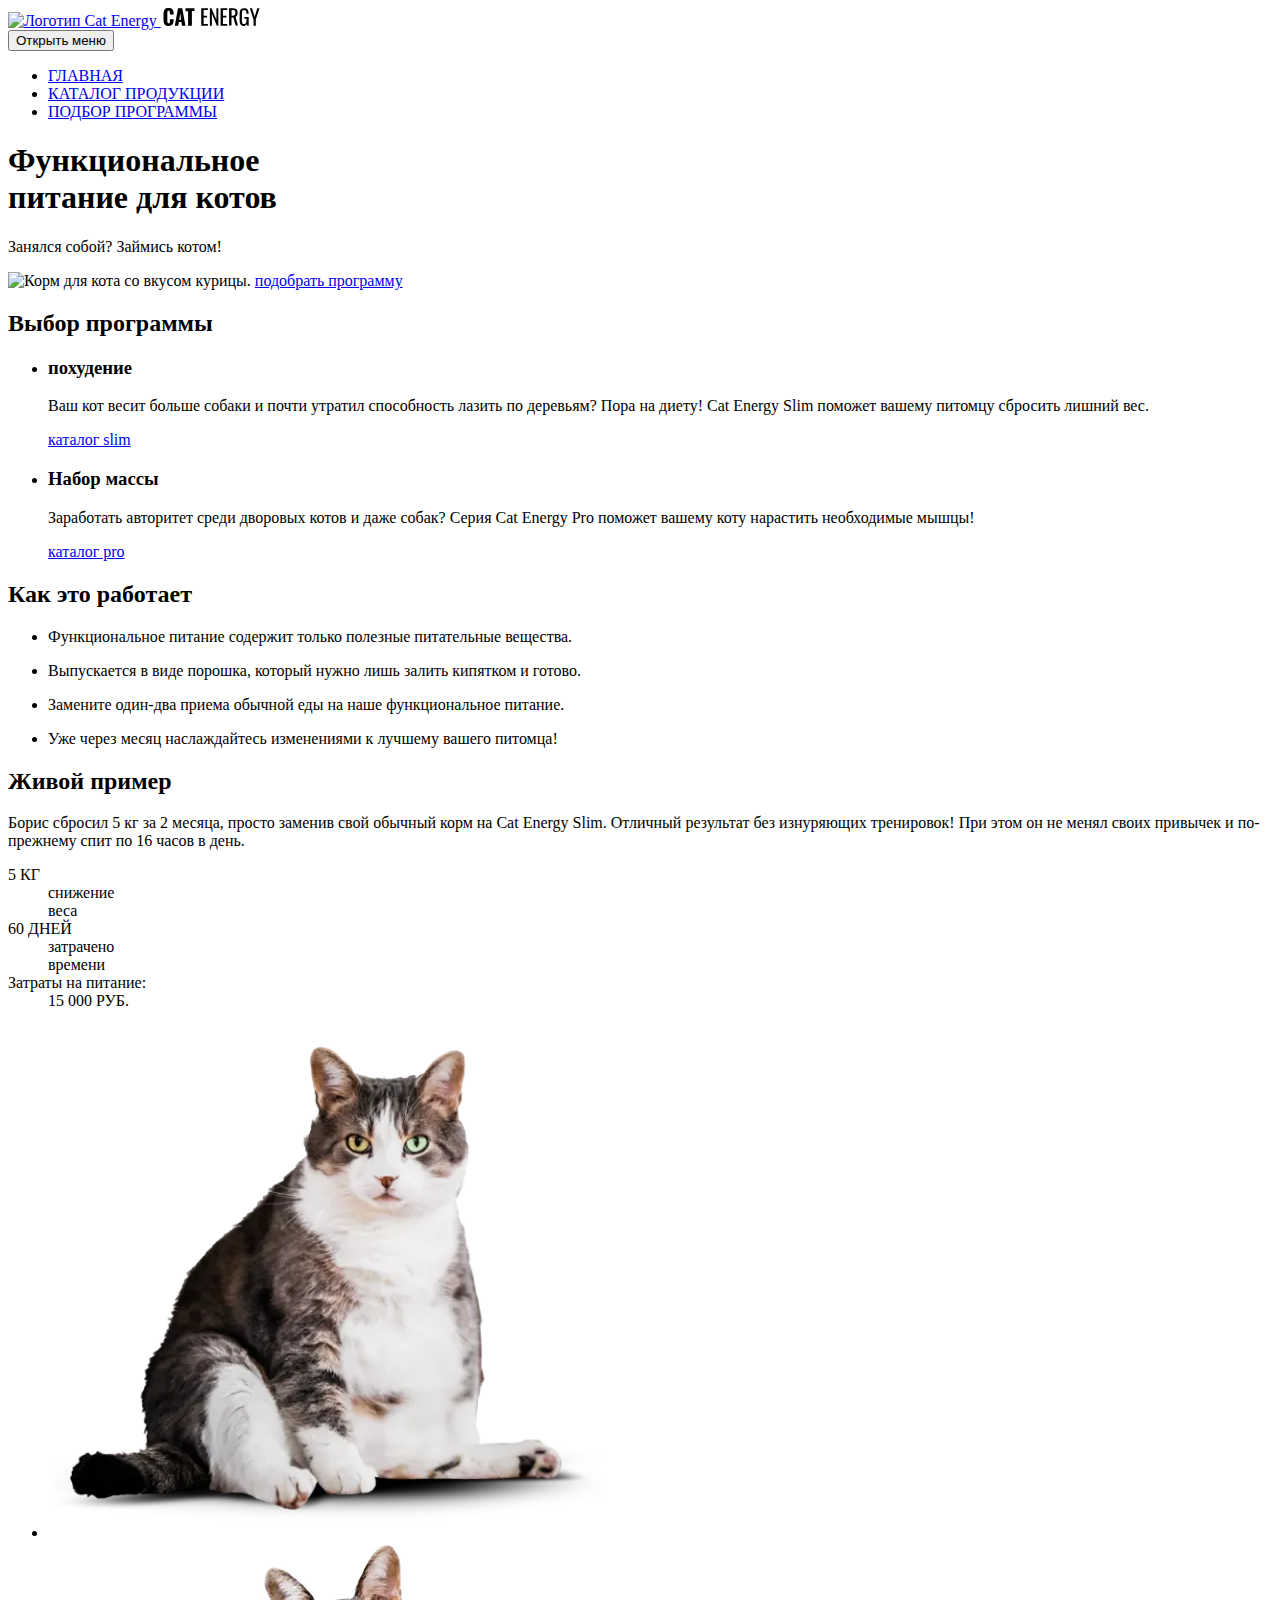
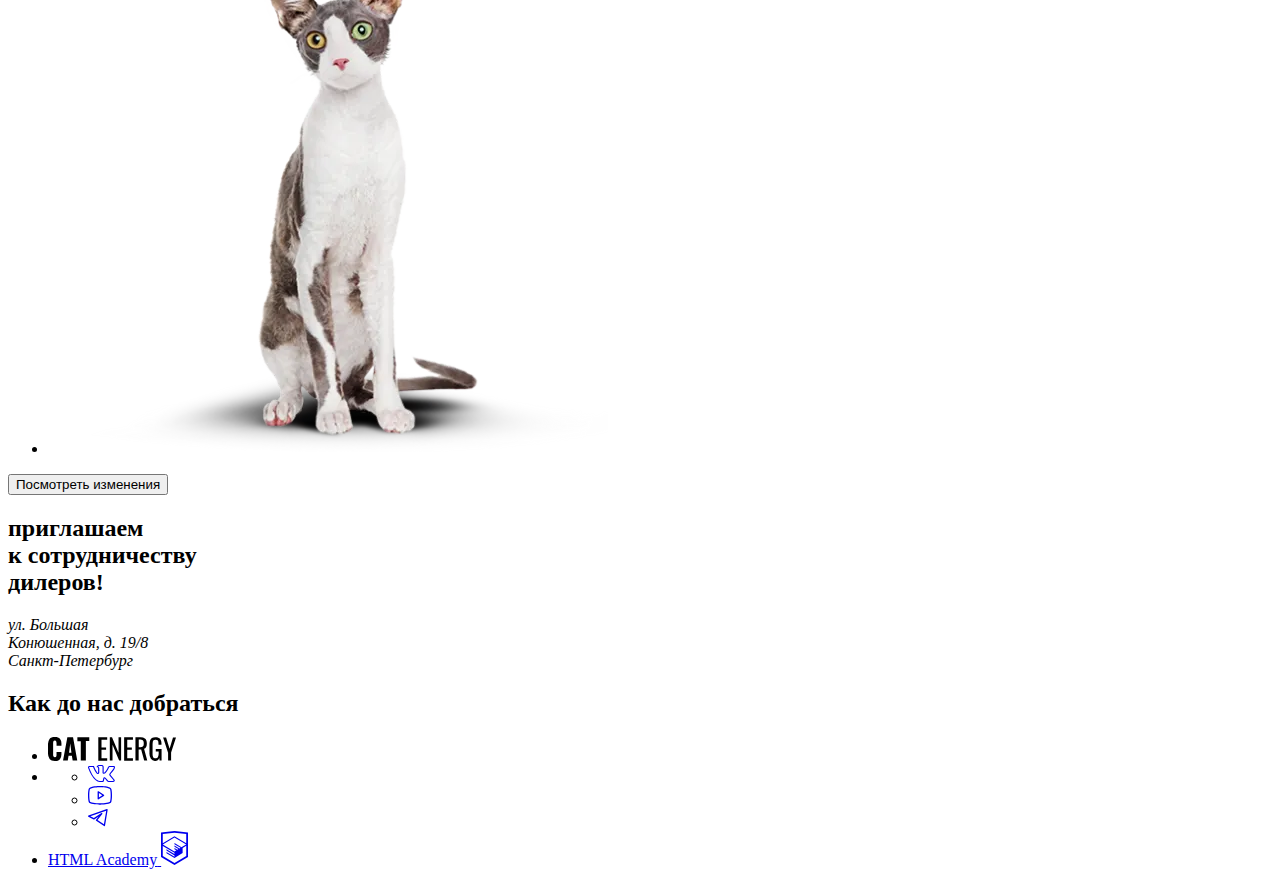
==== commit 0c987632: "Исправляет замечания" ====
--- a/source/index.html
+++ b/source/index.html
@@ -14,10 +14,10 @@
   </head>
   <body class="page__body">
 
-    <div class="wrapper">
+    <div class="wrapper wrapper--main">
 
       <header class="main-header">
-        <div class="main-header__container main-header__container--index">
+        <div class="main-header__container main-header__container--no-js main-header__container--index">
 
           <a class="main-header__logo" href="#" aria-label="Перейти на главную страницу Cat Energy">
             <picture>
@@ -32,21 +32,21 @@
           </a>
 
           <nav class="main-nav">
-            <button class="main-nav__toggle toggle-burger" type="button">
+            <button class="main-nav__toggle toggle-burger toggle-burger--no-js" type="button">
               <span class="visually-hidden toggle-burger__help">Открыть меню</span>
               <span class="toggle-burger__line1"></span>
               <span class="toggle-burger__line2"></span>
               <span class="toggle-burger__line3"></span>
             </button>
 
-            <ul class="main-nav__list main-nav__list--closed">
-              <li class="main-nav__item main-nav__item--current main-nav__item--current-index">
+            <ul class="main-nav__list main-nav__list--closed main-nav__list--no-js">
+              <li class="main-nav__item main-nav__item--no-js main-nav__item--current main-nav__item--current-index">
                 <a class="main-nav__link main-nav__link--index" href="#">ГЛАВНАЯ</a>
               </li>
-              <li class="main-nav__item">
+              <li class="main-nav__item main-nav__item--no-js">
                 <a class="main-nav__link main-nav__link--index" href="catalog.html">КАТАЛОГ ПРОДУКЦИИ</a>
               </li>
-              <li class="main-nav__item">
+              <li class="main-nav__item main-nav__item--no-js">
                 <a class="main-nav__link main-nav__link--index" href="form.html">ПОДБОР ПРОГРАММЫ</a>
               </li>
             </ul>
@@ -62,11 +62,14 @@
             <h1 class="hero__title">Функциональное<br> питание для котов</h1>
             <p class="hero__slogan">Занялся собой? Займись котом!</p>
             <picture>
+              <source type="image/webp" media="(min-width: 1440px)" srcset="images/index/hero-product-desktop@1x.webp 1x, images/index/hero-product-desktop@2x.webp 2x" width="552" height="499">
+              <source type="image/webp" media="(min-width: 768px)" srcset="images/index/hero-product-tablet@1x.webp 1x, images/index/hero-product-tablet@2x.webp 2x" width="709" height="609">
+              <source type="image/webp" srcset="images/index/hero-product-mobile@1x.webp 1x, images/index/hero-product-mobile@2x.webp 2x">
               <source type="image/png" media="(min-width: 1440px)" srcset="images/index/hero-product-desktop@1x.png 1x, images/index/hero-product-desktop@2x.png 2x" width="552" height="499">
               <source type="image/jpeg" media="(min-width: 768px)" srcset="images/index/hero-product-tablet@1x.jpg 1x, images/index/hero-product-tablet@2x.jpg 2x" width="709" height="609">
               <img class="hero__product-image" src="images/index/hero-product-mobile@1x.png" srcset="images/index/hero-product-mobile@2x.png 2x" alt="Корм для кота со вкусом курицы." width="280" height="270">
             </picture>
-            <a class="hero__button button" href="#">подобрать программу</a>
+            <a class="hero__button button" href="form.html">подобрать программу</a>
           </div>
         </section>
 
@@ -77,12 +80,12 @@
               <li class="programs__item programs__item--weight-loss">
                 <h3 class="programs__title">похудение</h3>
                 <p class="programs__text">Ваш кот весит больше собаки и почти утратил способность лазить по&nbsp;деревьям? Пора на&nbsp;диету! Cat Energy Slim поможет вашему питомцу сбросить лишний вес.</p>
-                <a class="programs__link" href="form.html">каталог slim</a>
+                <a class="programs__link" href="#">каталог slim</a>
               </li>
               <li class="programs__item programs__item--weight-gain">
                 <h3 class="programs__title">Набор массы</h3>
                 <p class="programs__text">Заработать авторитет среди дворовых котов и даже собак? Серия Cat Energy Pro поможет вашему коту нарастить необходимые мышцы!</p>
-                <a class="programs__link" href="form.html">каталог pro</a>
+                <a class="programs__link" href="#">каталог pro</a>
               </li>
             </ul>
           </div>
@@ -93,16 +96,16 @@
             <h2 class="about__title">Как это работает</h2>
             <ul class="about__list">
               <li class="about__item about__item--eco">
-                <p class="about__description">Функциональное питание<br> содержит только полезные<br> питательные вещества.</p>
+                <p class="about__description">Функциональное питание содержит только полезные питательные вещества.</p>
               </li>
               <li class="about__item about__item--fast">
-                <p class="about__description">Выпускается в виде порошка,<br> который нужно лишь залить<br> кипятком и готово.</p>
+                <p class="about__description">Выпускается в виде порошка, который нужно лишь залить кипятком и готово.</p>
               </li>
               <li class="about__item about__item--food">
-                <p class="about__description">Замените один-два приема<br> обычной еды на наше<br> функциональное питание.</p>
+                <p class="about__description">Замените один-два приема обычной еды на наше функциональное питание.</p>
               </li>
               <li class="about__item about__item--time">
-                <p class="about__description">Уже через месяц наслаждайтесь изменениями<br> к&nbsp;лучшему вашего питомца!</p>
+                <p class="about__description">Уже через месяц наслаждайтесь изменениями к&nbsp;лучшему вашего&nbsp;питомца!</p>
               </li>
             </ul>
           </div>
@@ -116,15 +119,15 @@
               <dl class="example__list">
                 <div class="example__item example__item--first">
                   <dt class="example__number">5 КГ</dt>
-                  <dd class="example__descrtiption">снижение веса</dd>
+                  <dd class="example__descrtiption">снижение<br> веса</dd>
                 </div>
                 <div class="example__item">
                   <dt class="example__number">60 ДНЕЙ</dt>
-                  <dd class="example__descrtiption">затрачено времени</dd>
+                  <dd class="example__descrtiption">затрачено<br> времени</dd>
                 </div>
                 <div class="example__item example__item--expense">
                   <dt class="example__number example__number--expense-text">Затраты на питание:</dt>
-                  <dd class="example__descrtiption example__descrtiption--expense-prise">15 000 РУБ.</dd>
+                  <dd class="example__descrtiption example__descrtiption--expense-prise">15&nbsp;000&nbsp;РУБ.</dd>
                 </div>
               </dl>
             </div>
@@ -134,12 +137,16 @@
                   <ul class="slider__images">
                       <li class="slider__image slider__image--before">
                         <picture>
+                          <source type="image/webp" media="(min-width: 768px)" srcset="images/slider/cat-before-tablet-desktop@1x.webp 1x, images/slider/cat-before-tablet-desktop@2x.webp 2x" width="560" height="512">
+                          <source type="image/webp" srcset="images/slider/cat-before-mobile@1x.webp 1x, images/slider/cat-before-mobile@2x.webp 2x">
                           <source type="image/png" media="(min-width: 768px)" srcset="images/slider/cat-before-tablet-desktop@1x.png 1x, images/slider/cat-before-tablet-desktop@2x.png 2x" width="560" height="512">
                           <img class="slider__before" src="images/slider/cat-before-mobile@1x.png" srcset="images/slider/cat-before-mobile@2x.png 2x" alt="Кот до приема cat Energy" width="280" height="256">
                         </picture>
                       </li>
                       <li class="slider__image slider__image--after">
                         <picture>
+                          <source type="image/webp" media="(min-width: 768px)" srcset="images/slider/cat-after-tablet-desktop@1x.webp 1x, images/slider/cat-after-tablet-desktop@2x.webp 2x" width="560" height="512">
+                          <source type="image/webp" srcset="images/slider/cat-after-mobile@1x.webp 1x, images/slider/cat-after-mobile@2x.webp 2x">
                           <source type="image/png" media="(min-width: 768px)" srcset="images/slider/cat-after-tablet-desktop@1x.png 1x, images/slider/cat-after-tablet-desktop@2x.png 2x" width="560" height="512">
                           <img class="slider__after" src="images/slider/cat-after-mobile@1x.png" srcset="images/slider/cat-after-mobile@2x.png 2x" alt="Кот после приема cat Energy" width="280" height="256">
                         </picture>
@@ -147,34 +154,12 @@
                   </ul>
 
                   <div class="slider__input">
-                      <div class="slider__button"></div>
+                      <button class="slider__button" type="button">
+                        <span class="visually-hidden">Посмотреть изменения</span>
+                      </button>
                   </div>
               </div>
             </div>
-            <!-- <div class="example__slider slider">
-
-              <div class="slider__container">
-                <div class="slider__images">
-                  <picture>
-                    <source type="image/png" media="(min-width: 768px)" srcset="images/slider/cat-before-tablet-desktop@1x.png 1x, images/slider/cat-before-tablet-desktop@2x.png 2x" width="560" height="512">
-                    <img class="slider__image-before" src="images/slider/cat-before-mobile@1x.png" srcset="images/slider/cat-before-mobile@2x.png 2x" alt="Кот до приема cat Energy" width="280" height="256">
-                  </picture>
-
-                  <picture>
-                    <source type="image/png" media="(min-width: 768px)" srcset="images/slider/cat-after-tablet-desktop@1x.png 1x, images/slider/cat-after-tablet-desktop@2x.png 2x" width="560" height="512">
-                    <img class="slider__image-after" src="images/slider/cat-after-mobile@1x.png" srcset="images/slider/cat-after-mobile@2x.png 2x" alt="Кот после приема cat Energy" width="280" height="256">
-                  </picture>
-                </div>
-
-                <div class="slider__main-slider">
-                  <input class="slider__input" type="range" name="slider-cat" min="0" max="100" aria-label="Разные состония котов">
-                  <div class="slider__drag-line">
-                    <span class="slider__marker"></span>
-                  </div>
-                </div>
-              </div>
-            </div> -->
-
           </div>
         </section>
 
@@ -185,7 +170,7 @@
           <div class="invitation__container">
             <div class="invitation__content">
               <h2 class="invitation__title">приглашаем<br> к&nbsp;сотрудничеству<br> дилеров!</h2>
-              <address class="invitation__address">ул. Большая<br> Конюшенная, д. 19/8<br> <span>Санкт-Петербург</span></address>
+              <address class="invitation__address">ул. Большая<br> Конюшенная, д. 19/8<span><br> Санкт-Петербург</span></address>
             </div>
             <h2 class="visually-hidden">Как до нас добраться</h2>
             <div class="invitation__map-container" id="map"></div>
@@ -218,16 +203,10 @@
             </ul>
           </li>
           <li class="logos__item logos__item--academy">
-            <ul class="logos__sub-list logos__sub-list--academy">
-              <li class="logos__sub-item">
-                <a class="logos__link logos__link--academy-text" href="#">HTML Academy</a>
-              </li>
-              <li class="logos__sub-item">
-                <a class="logos__link logos__link--academy-logo" href="#" aria-label="Перейти на сайт html-academy">
-                  <svg width="27" height="34" viewBox="0 0 27 34" xmlns="http://www.w3.org/2000/svg"><path d="m13.64.02-.14-.02-13.5 1.4v24.61l13.5 7.99 13.5-7.99v-24.6l-13.36-1.4Zm11.6 25-11.74 6.94-11.73-6.94v-10.1l11.68 6.93.02 1.25-8.02-4.75v1.23l8.04 4.8.02 1.3-8.05-4.76v1.22l8.04 4.81 8.12-4.83v-5.21l3.62-2.15v10.26Zm0-11.57-3.23 1.88-1.48.88-7.06-4.19-.01 1.23 6.04 3.57-.06.03-.13.07-.86.5-4.98-2.95-.01 1.22 3.93 2.33-.93.61-.02.01-2.97-1.74-.01 1.23 1.94 1.13-1.98 1.19-11.62-6.87 11.63-6.96 11.8 6.83Zm0-1.22-11.8-6.92-11.67 6.91v-9.23l11.73-1.23 11.73 1.23v9.24Z" fill="currentColor"/></svg>
-                </a>
-              </li>
-            </ul>
+            <a class="logos__academy" href="https://htmlacademy.ru/intensive/adaptive">
+              <span class="logos__academy-text">HTML Academy</span>
+              <svg class="logos__academy-logo" width="27" height="34" viewBox="0 0 27 34" xmlns="http://www.w3.org/2000/svg"><path d="m13.64.02-.14-.02-13.5 1.4v24.61l13.5 7.99 13.5-7.99v-24.6l-13.36-1.4Zm11.6 25-11.74 6.94-11.73-6.94v-10.1l11.68 6.93.02 1.25-8.02-4.75v1.23l8.04 4.8.02 1.3-8.05-4.76v1.22l8.04 4.81 8.12-4.83v-5.21l3.62-2.15v10.26Zm0-11.57-3.23 1.88-1.48.88-7.06-4.19-.01 1.23 6.04 3.57-.06.03-.13.07-.86.5-4.98-2.95-.01 1.22 3.93 2.33-.93.61-.02.01-2.97-1.74-.01 1.23 1.94 1.13-1.98 1.19-11.62-6.87 11.63-6.96 11.8 6.83Zm0-1.22-11.8-6.92-11.67 6.91v-9.23l11.73-1.23 11.73 1.23v9.24Z" fill="currentColor"/></svg>
+            </a>
           </li>
         </ul>
 
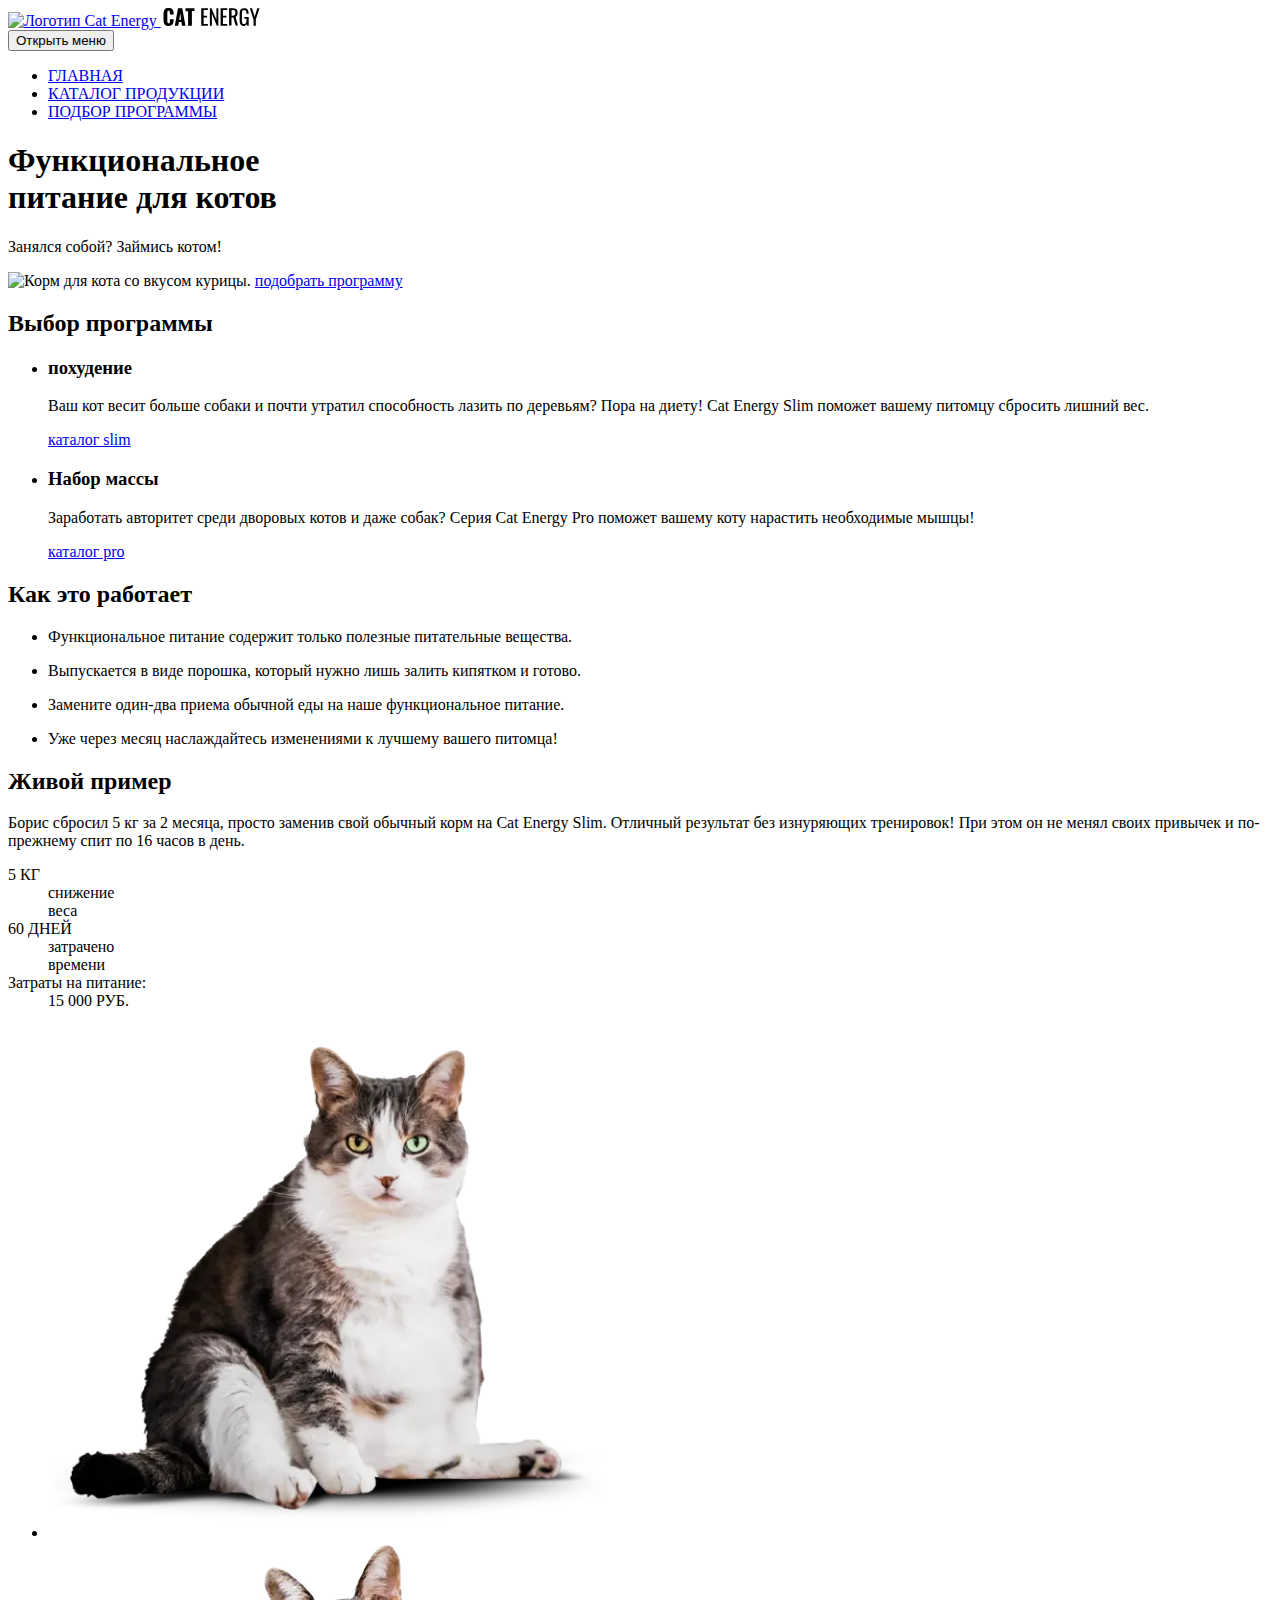
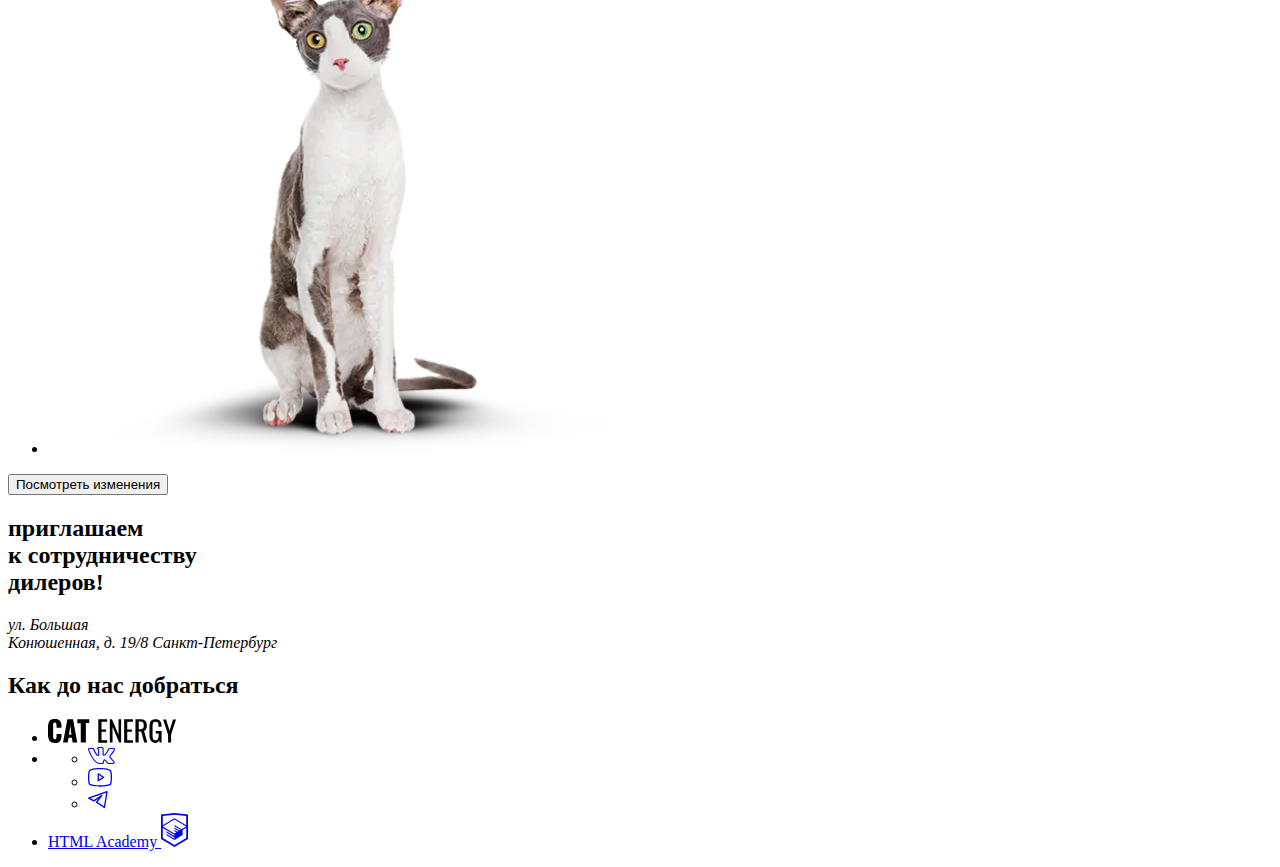
==== commit a562d4c3: "Merge pull request #7 from hRacc00n/module7-task1" ====
--- a/source/index.html
+++ b/source/index.html
@@ -170,7 +170,7 @@
           <div class="invitation__container">
             <div class="invitation__content">
               <h2 class="invitation__title">приглашаем<br> к&nbsp;сотрудничеству<br> дилеров!</h2>
-              <address class="invitation__address">ул. Большая<br> Конюшенная, д. 19/8<span><br> Санкт-Петербург</span></address>
+              <address class="invitation__address">ул. Большая<br> Конюшенная, д. 19/8 <span>Санкт-Петербург</span></address>
             </div>
             <h2 class="visually-hidden">Как до нас добраться</h2>
             <div class="invitation__map-container" id="map"></div>
